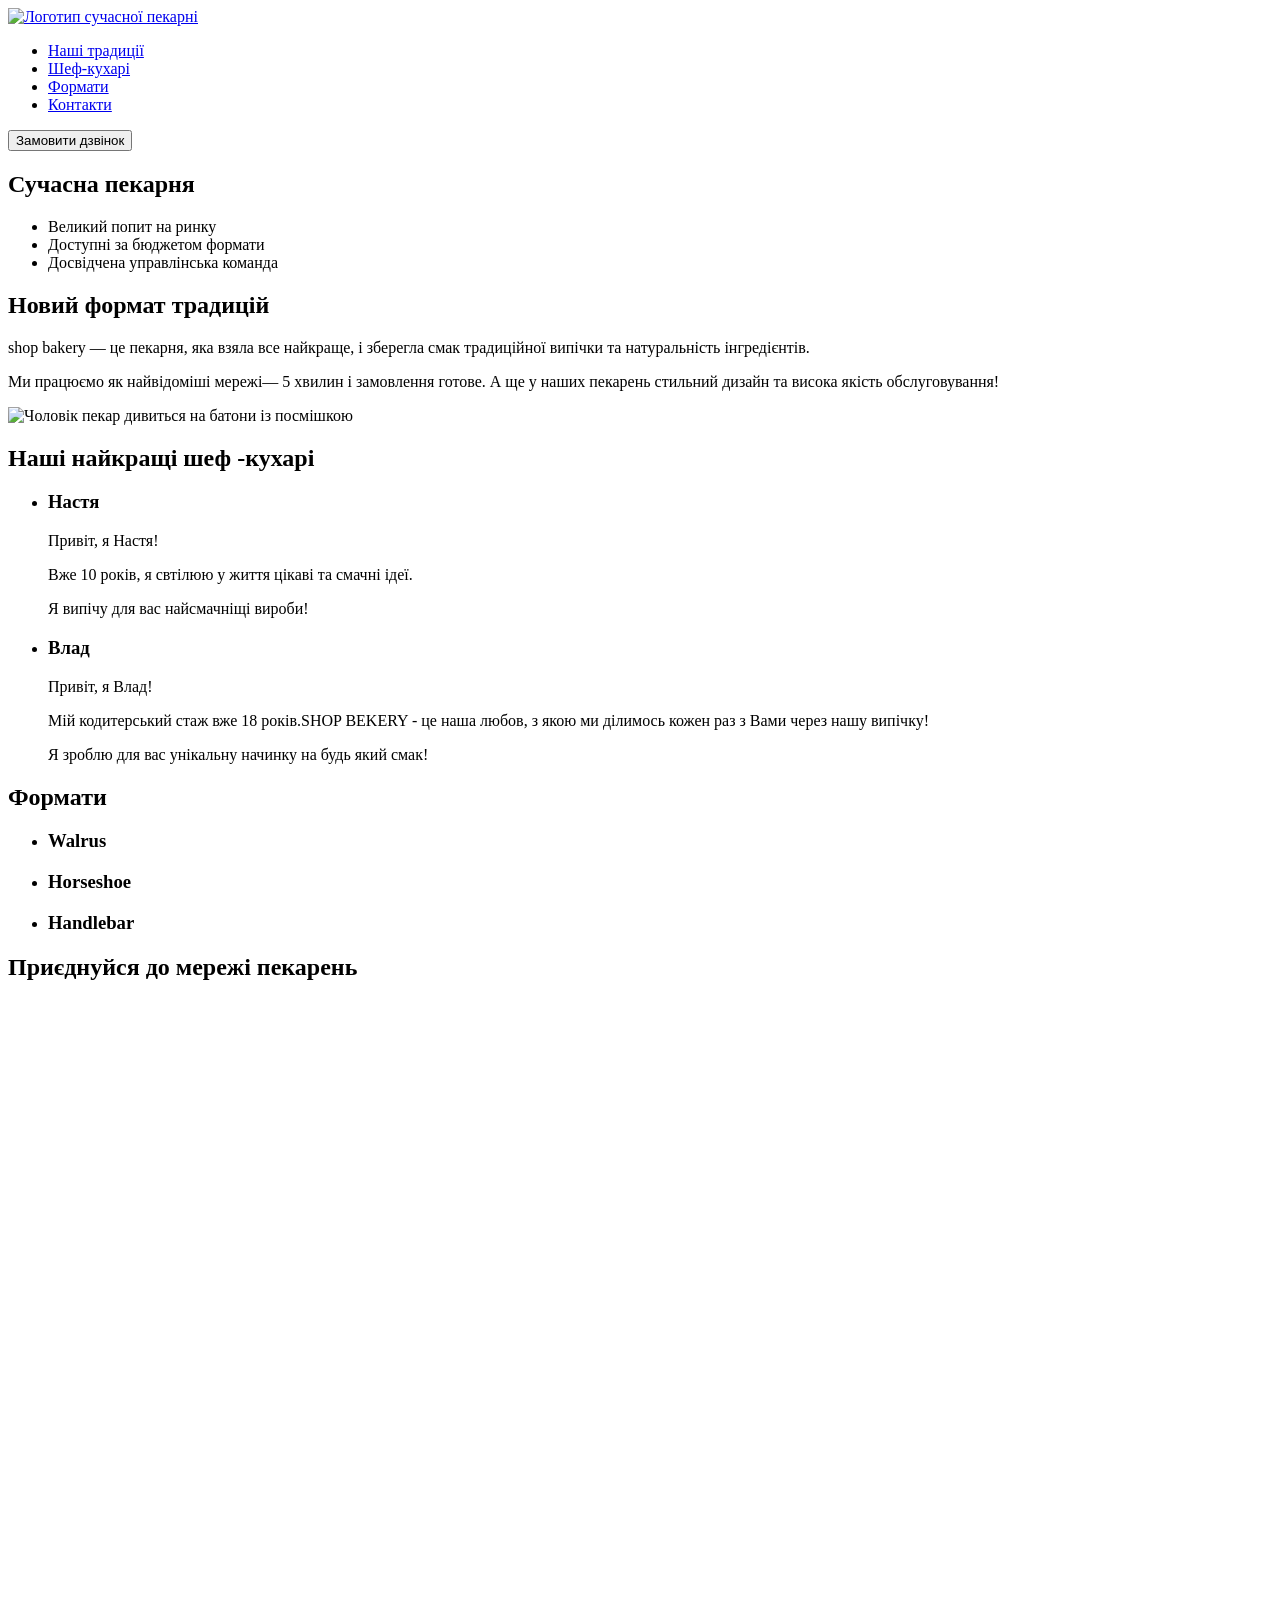
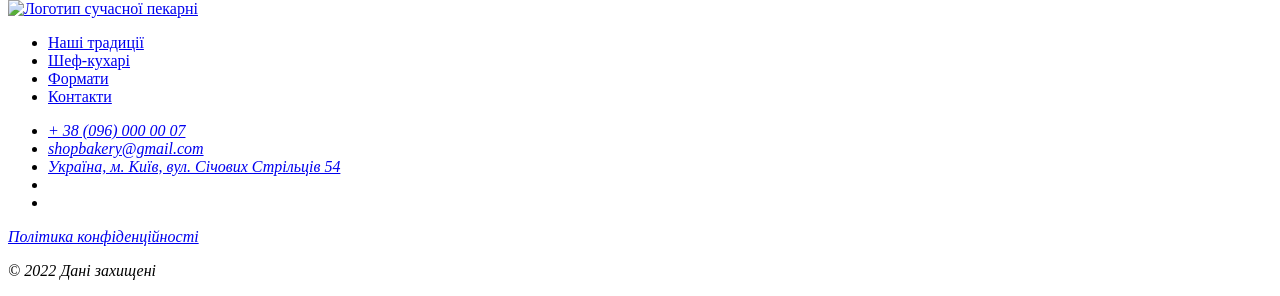
==== index.html @ b70a21ea "update index.html" ====
<!doctype html>
<html lang="uk">
  <head>
    <meta charset="UTF-8" />
    <meta name="viewport" content="width=device-width, initial-scale=1.0" />
    <link rel="stylesheet" href="./css/styles.css" />
    <title>Сучасна пекарня</title>
  </head>
  <body>
    <header>
      <nav>
        <a href="/">
          <img src="./images/logo.svg" alt="Логотип сучасної пекарні" />
        </a>
        <ul>
          <li><a href="#traditions-section">Наші традиції</a></li>
          <li><a href="#chefs-section">Шеф-кухарі</a></li>
          <li><a href="#formats-section">Формати</a></li>
          <li><a href="#contact-section">Контакти</a></li>
        </ul>
      </nav>
      <button class="button" type="button">Замовити дзвінок</button>
    </header>
    <main>
      <section>
        <h1 class="main-title">Сучасна пекарня</h1>
      </section>
      <section id="traditions-section">
        <ul>
          <li>Великий попит на ринку</li>
          <li>Доступні за бюджетом формати</li>
          <li>Досвідчена управлінська команда</li>
        </ul>
        <h2>Новий формат традицій</h2>
        <p>
          <span>shop bakery</span> — це пекарня, яка взяла все найкраще, і
          зберегла смак традиційної випічки та натуральність інгредієнтів.
        </p>
        <p>
          Ми працюємо як найвідоміші мережі—
          <span>5 хвилин і замовлення готове</span>. А ще у наших пекарень
          стильний дизайн та висока якість обслуговування!
        </p>
        <img
          src="./images/baker-man.jpg"
          alt="Чоловік пекар дивиться на батони із посмішкою"
        />
      </section>
      <section id="chefs-section">
        <h2>Наші найкращі шеф -кухарі</h2>
        <ul>
          <li>
            <article>
              <h3>Настя</h3>
              <p>Привіт, я Настя!</p>
              <p>Вже 10 років, я свтілюю у життя цікаві та смачні ідеї.</p>
              <p>Я випічу для вас найсмачніщі вироби!</p>
            </article>
          </li>
          <li>
            <article>
              <h3>Влад</h3>
              <p>Привіт, я Влад!</p>
              <p>
                Мій кодитерський стаж вже 18 років.SHOP BEKERY - це наша любов,
                з якою ми ділимось кожен раз з Вами через нашу випічку!
              </p>
              <p>Я зроблю для вас унікальну начинку на будь який смак!</p>
            </article>
          </li>
        </ul>
      </section>
      <section id="formats-section">
        <h2>Формати</h2>
        <ul>
          <li>
            <article>
              <h3 lang="en">Walrus</h3>
            </article>
          </li>
          <li>
            <article>
              <h3 lang="en">Horseshoe</h3>
            </article>
          </li>
          <li>
            <article>
              <h3 lang="en">Handlebar</h3>
            </article>
          </li>
        </ul>
      </section>
      <section id="contact-section">
        <h2>Приєднуйся до мережі пекарень</h2>
        <iframe
          src="https://www.google.com/maps/embed?pb=!1m18!1m12!1m3!1d2540.163630435281!2d30.488698376557704!3d50.45667757159333!2m3!1f0!2f0!3f0!3m2!1i1024!2i768!4f13.1!3m3!1m2!1s0x40d4ce637c006b2d%3A0xaf86385f19996ff0!2z0LLRg9C70LjRhtGPINCh0ZbRh9C-0LLQuNGFINCh0YLRgNGW0LvRjNGG0ZbQsiwgNTQsINCa0LjRl9CyLCAwMjAwMA!5e0!3m2!1suk!2sua!4v1779355351198!5m2!1suk!2sua"
          width="603"
          height="595"
          style="border: 0"
          allowfullscreen=""
          loading="lazy"
          referrerpolicy="no-referrer-when-downgrade"
        ></iframe>
      </section>
    </main>
    <footer>
      <nav>
        <a href="#">
          <img src="./images/logo.svg" alt="Логотип сучасної пекарні" />
        </a>
        <ul>
          <li><a href="#traditions-section">Наші традиції</a></li>
          <li><a href="#chefs-section">Шеф-кухарі</a></li>
          <li><a href="#formats-section">Формати</a></li>
          <li><a href="#contact-section">Контакти</a></li>
        </ul>
      </nav>
      <address>
        <ul>
          <li><a href="tel:+380960000007">+ 38 (096) 000 00 07</a></li>
          <li>
            <a href="mailto:shopbakery@gmail.com">shopbakery@gmail.com</a>
          </li>
          <li>
            <a href="https://maps.app.goo.gl/vyef625wYCnZ9vK36" target="_blank">
              Україна, м. Київ, вул. Січових Стрільців 54
            </a>
          </li>
          <li>
            <a href="#">
              <!-- facebook icon -->
            </a>
          </li>
          <li>
            <a href="#">
              <!-- instagram icon -->
            </a>
          </li>
        </ul>
        <a href="#" target="_blank">Політика конфіденційності</a>
        <p>&copy; 2022 Дані захищені</p>
      </address>
    </footer>
  </body>
</html>
---- css/styles.css ----
.button {
}
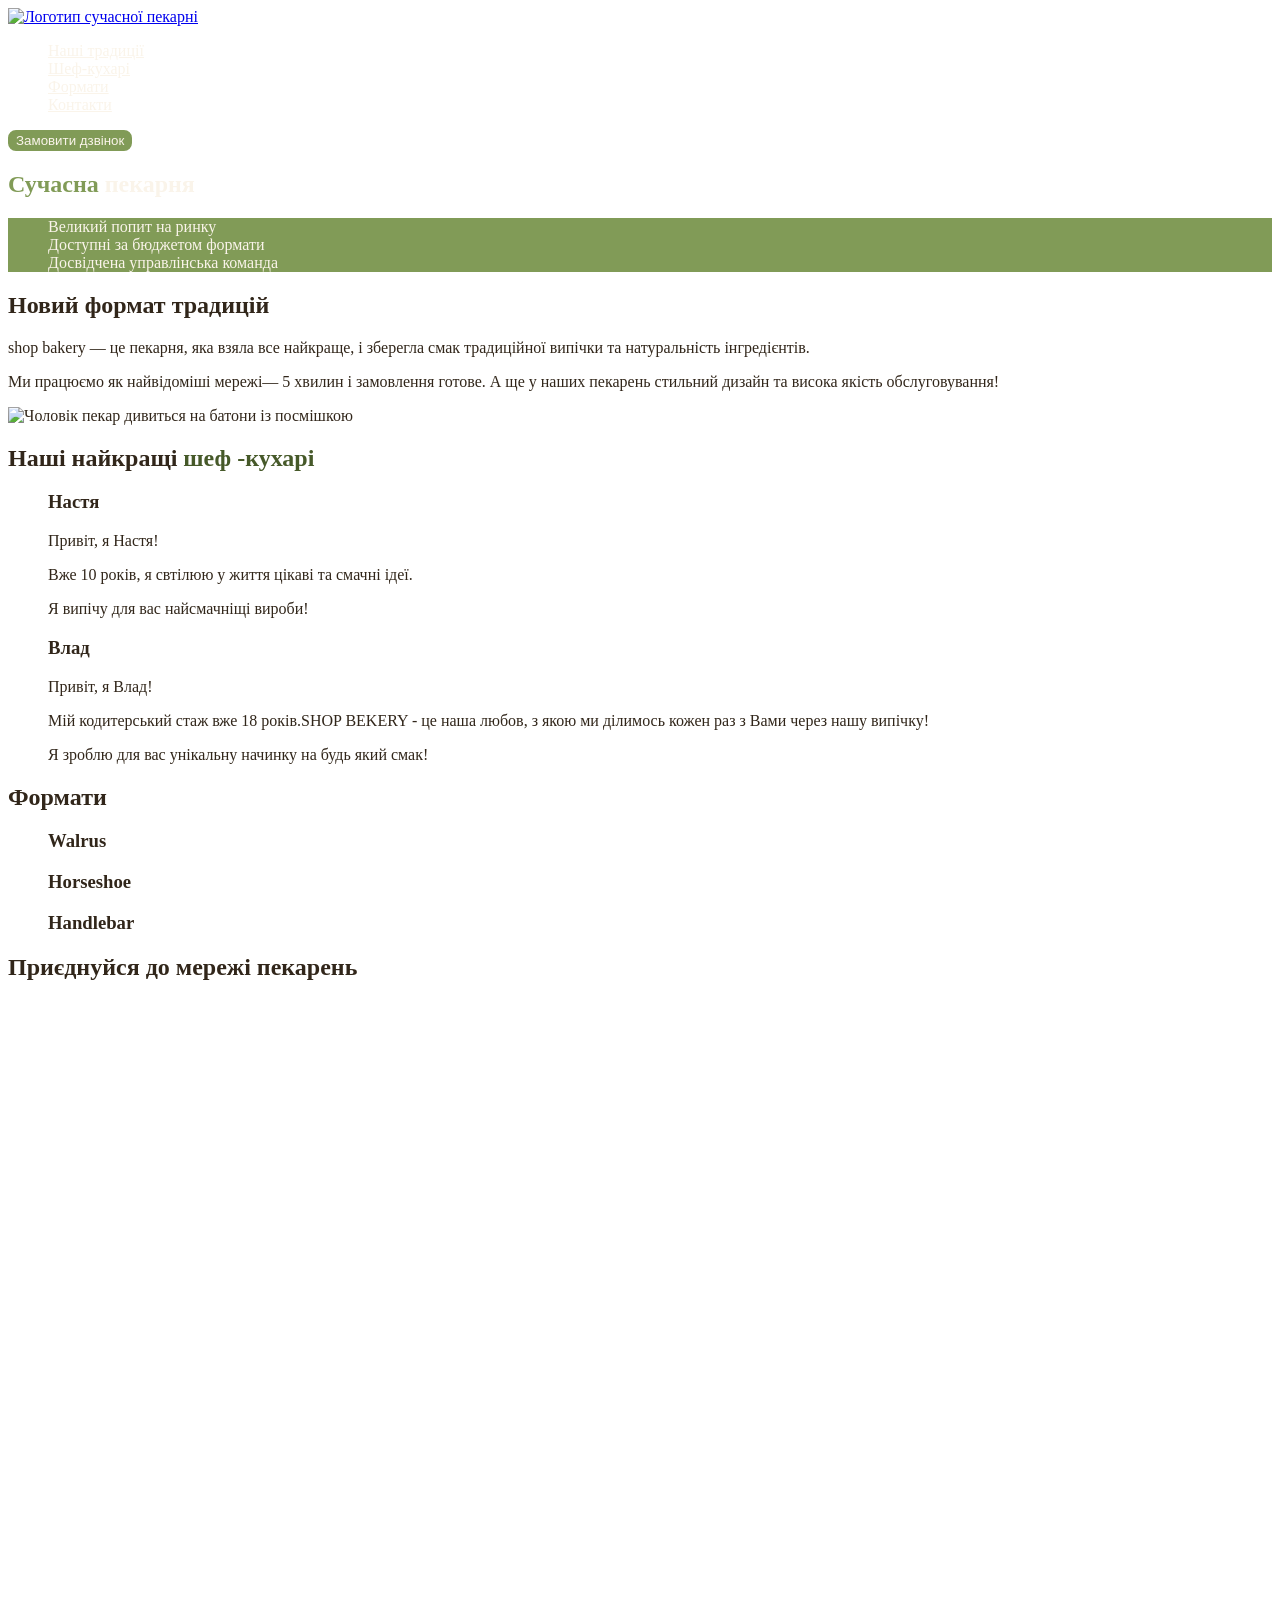
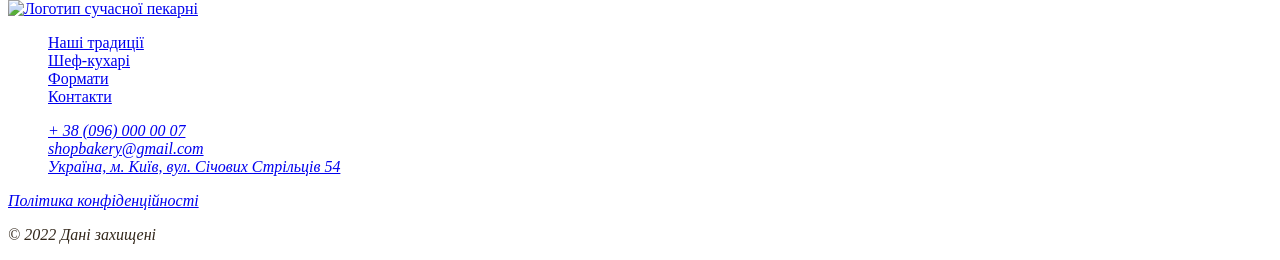
==== commit 3590d494: "update index.html" ====
--- a/index.html
+++ b/index.html
@@ -13,25 +13,27 @@
           <img src="./images/logo.svg" alt="Логотип сучасної пекарні" />
         </a>
         <ul>
-          <li><a href="#traditions-section">Наші традиції</a></li>
-          <li><a href="#chefs-section">Шеф-кухарі</a></li>
-          <li><a href="#formats-section">Формати</a></li>
-          <li><a href="#contact-section">Контакти</a></li>
+          <li>
+            <a class="nav-link" href="#traditions-section">Наші традиції</a>
+          </li>
+          <li><a class="nav-link" href="#chefs-section">Шеф-кухарі</a></li>
+          <li><a class="nav-link" href="#formats-section">Формати</a></li>
+          <li><a class="nav-link" href="#contact-section">Контакти</a></li>
         </ul>
       </nav>
       <button class="button" type="button">Замовити дзвінок</button>
     </header>
     <main>
       <section>
-        <h1 class="main-title">Сучасна пекарня</h1>
+        <h1 class="hero-title"><span class="accent">Сучасна</span> пекарня</h1>
       </section>
       <section id="traditions-section">
-        <ul>
+        <ul class="advantages-list">
           <li>Великий попит на ринку</li>
           <li>Доступні за бюджетом формати</li>
           <li>Досвідчена управлінська команда</li>
         </ul>
-        <h2>Новий формат традицій</h2>
+        <h2 class="section-title">Новий формат традицій</h2>
         <p>
           <span>shop bakery</span> — це пекарня, яка взяла все найкраще, і
           зберегла смак традиційної випічки та натуральність інгредієнтів.
@@ -47,7 +49,9 @@
         />
       </section>
       <section id="chefs-section">
-        <h2>Наші найкращі шеф -кухарі</h2>
+        <h2 class="section-title">
+          Наші найкращі <span class="accent">шеф -кухарі</span>
+        </h2>
         <ul>
           <li>
             <article>
@@ -71,7 +75,7 @@
         </ul>
       </section>
       <section id="formats-section">
-        <h2>Формати</h2>
+        <h2 class="section-title">Формати</h2>
         <ul>
           <li>
             <article>
@@ -91,7 +95,7 @@
         </ul>
       </section>
       <section id="contact-section">
-        <h2>Приєднуйся до мережі пекарень</h2>
+        <h2 class="section-title">Приєднуйся до мережі пекарень</h2>
         <iframe
           src="https://www.google.com/maps/embed?pb=!1m18!1m12!1m3!1d2540.163630435281!2d30.488698376557704!3d50.45667757159333!2m3!1f0!2f0!3f0!3m2!1i1024!2i768!4f13.1!3m3!1m2!1s0x40d4ce637c006b2d%3A0xaf86385f19996ff0!2z0LLRg9C70LjRhtGPINCh0ZbRh9C-0LLQuNGFINCh0YLRgNGW0LvRjNGG0ZbQsiwgNTQsINCa0LjRl9CyLCAwMjAwMA!5e0!3m2!1suk!2sua!4v1779355351198!5m2!1suk!2sua"
           width="603"
--- a/css/styles.css
+++ b/css/styles.css
@@ -1,2 +1,57 @@
+:root {
+  --color-brand-light: #819b57;
+  --color-brand-dark: #465929;
+  --color-primary-light: #faf4ea;
+  --color-primary-dark: #31261a;
+}
+
+/* Base */
+body {
+  color: var(--color-primary-dark);
+}
+
+ul {
+  list-style-type: none;
+}
+
+/* Button */
 .button {
+  color: var(--color-primary-light);
+  background-color: var(--color-brand-light);
+  border: 2px solid var(--color-brand-light);
+  border-radius: 8px;
+  cursor: pointer;
 }
+
+.button:hover {
+  color: var(--color-brand-dark);
+  background-color: transparent;
+}
+
+/* Link */
+.nav-link {
+  color: var(--color-primary-light);
+}
+
+.nav-link:hover {
+  color: var(--color-brand-light);
+}
+
+/* Hero section */
+.hero-title {
+  color: var(--color-primary-light);
+}
+
+.hero-title .accent {
+  color: var(--color-brand-light);
+}
+
+/* Advantages section */
+.advantages-list {
+  color: var(--color-primary-light);
+  background-color: var(--color-brand-light);
+}
+
+.section-title .accent {
+  color: var(--color-brand-dark);
+}
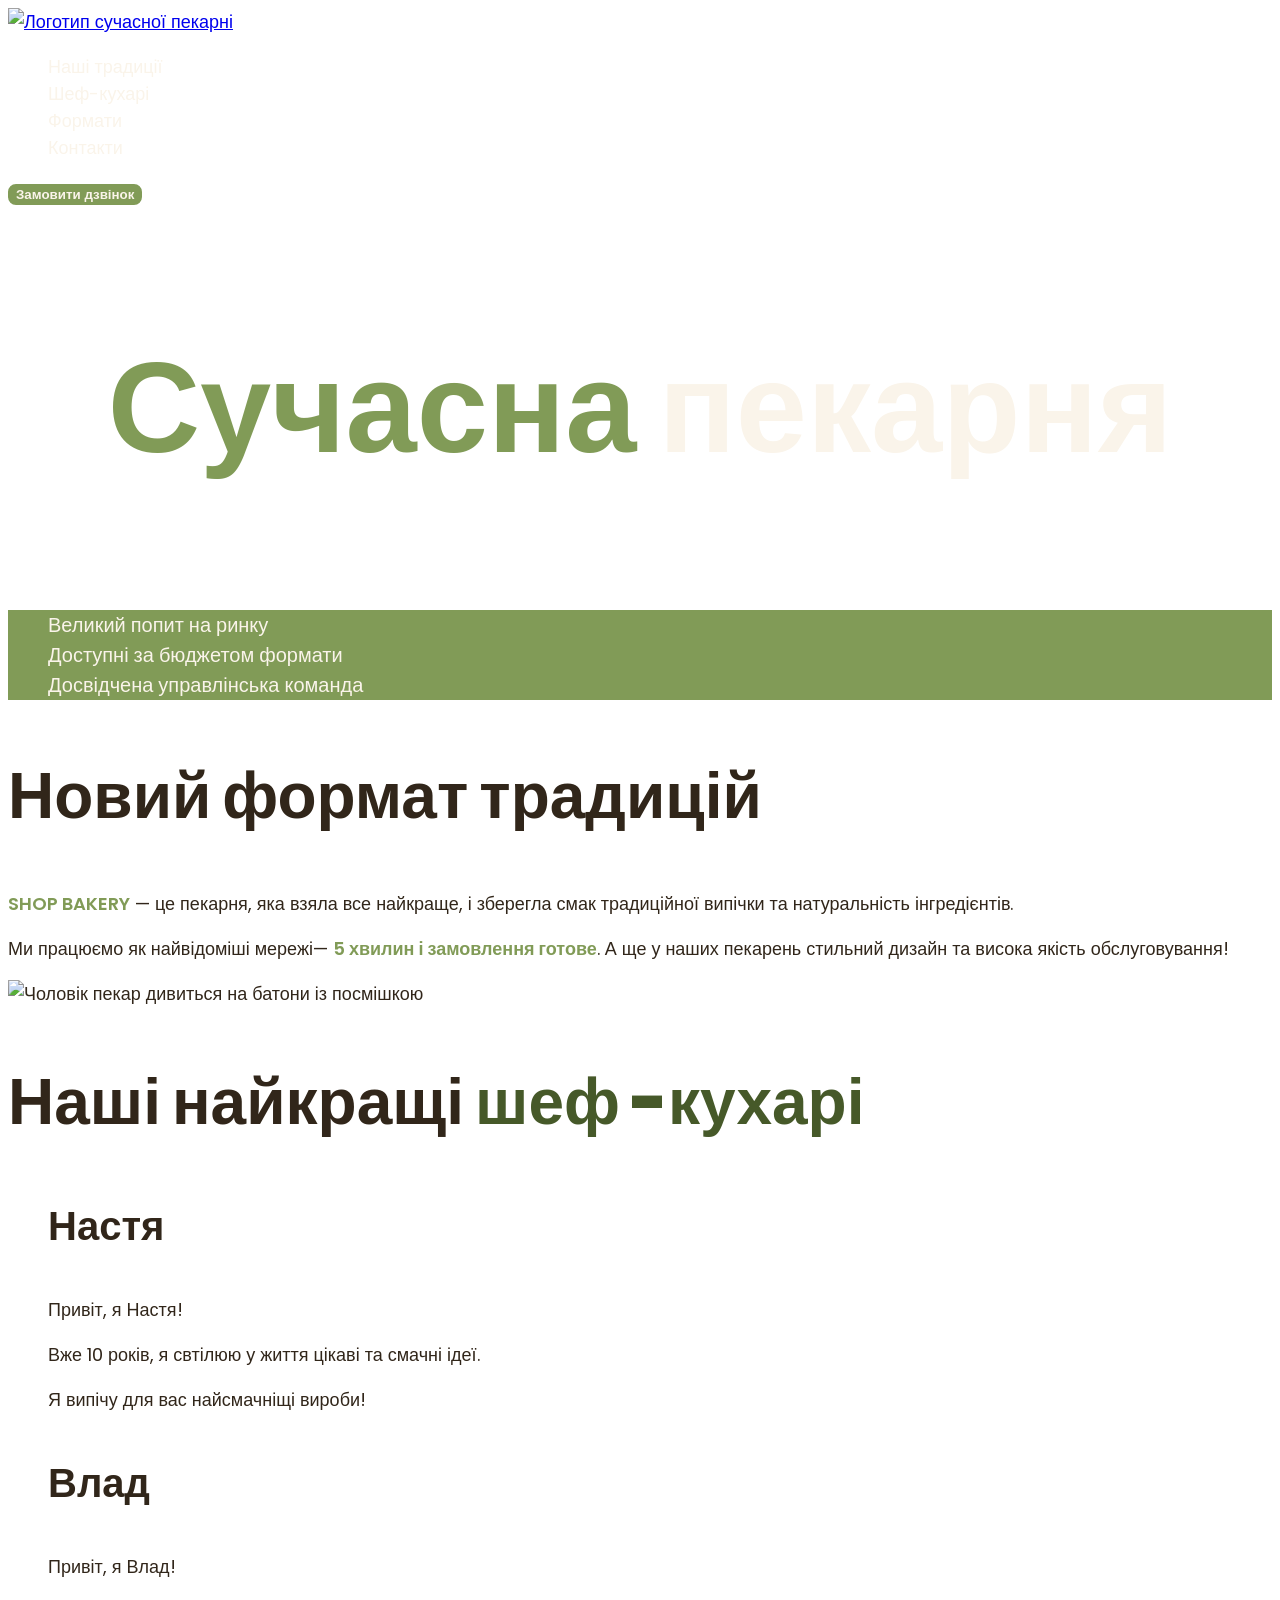
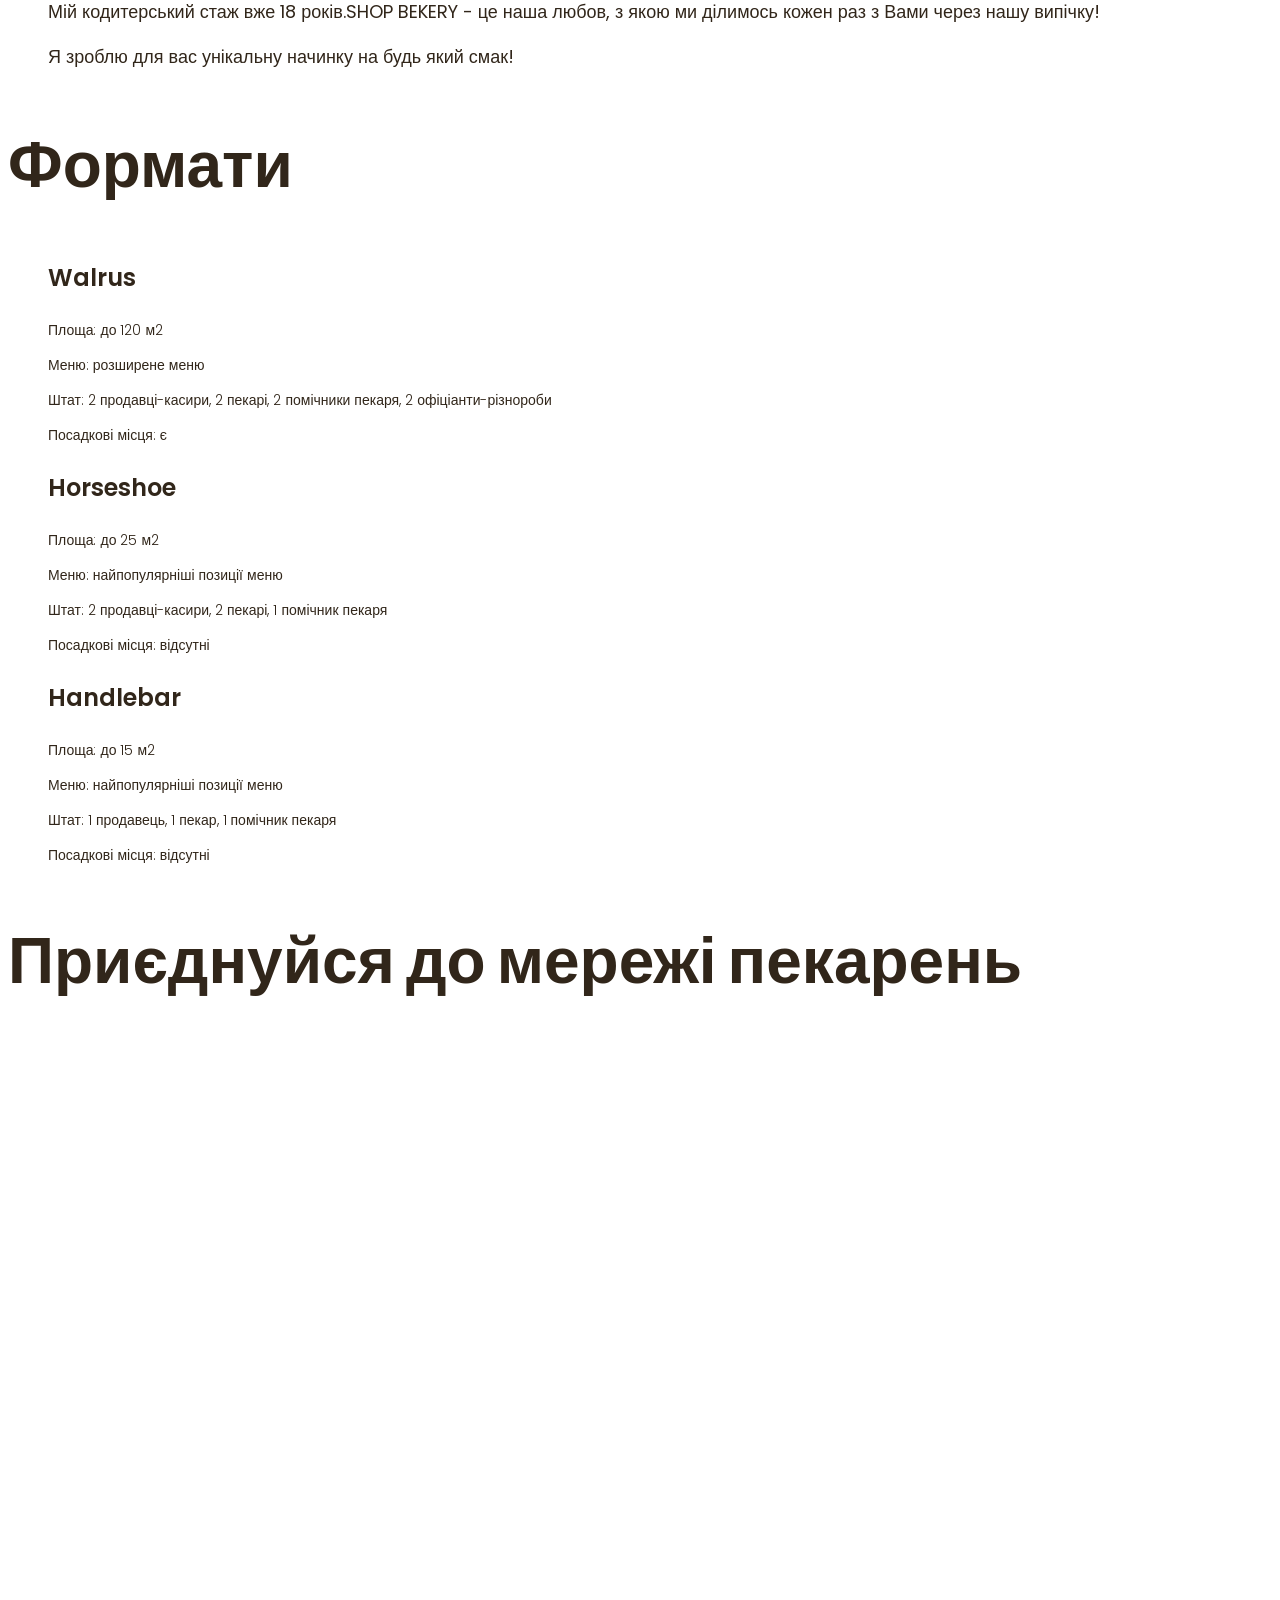
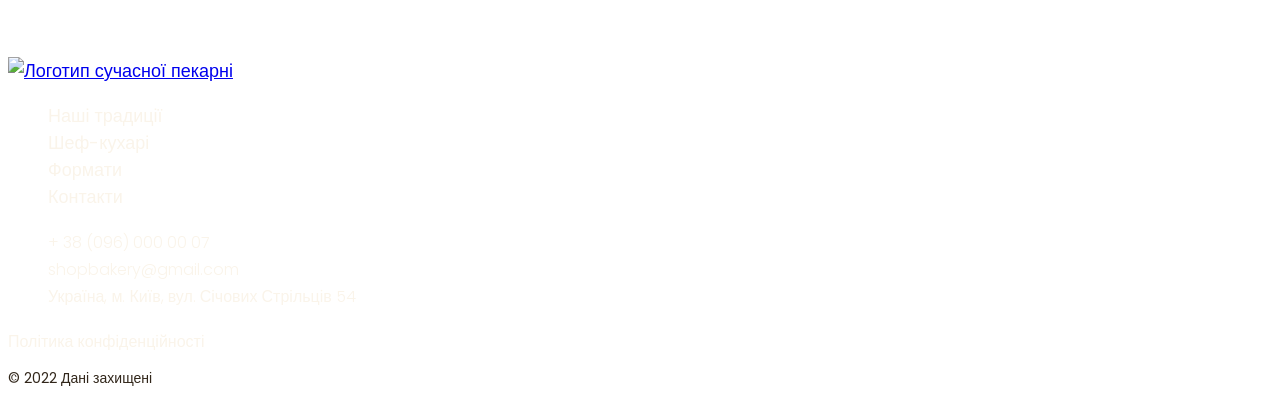
==== commit 41fbfe1d: "update index.html" ====
--- a/index.html
+++ b/index.html
@@ -3,7 +3,15 @@
   <head>
     <meta charset="UTF-8" />
     <meta name="viewport" content="width=device-width, initial-scale=1.0" />
+    <!-- Styles -->
     <link rel="stylesheet" href="./css/styles.css" />
+    <!-- Fonts -->
+    <link rel="preconnect" href="https://fonts.googleapis.com" />
+    <link rel="preconnect" href="https://fonts.gstatic.com" crossorigin />
+    <link
+      href="https://fonts.googleapis.com/css2?family=Poppins:wght@300;400;600;900&display=swap"
+      rel="stylesheet"
+    />
     <title>Сучасна пекарня</title>
   </head>
   <body>
@@ -29,19 +37,20 @@
       </section>
       <section id="traditions-section">
         <ul class="advantages-list">
-          <li>Великий попит на ринку</li>
-          <li>Доступні за бюджетом формати</li>
-          <li>Досвідчена управлінська команда</li>
+          <li class="advantages-item">Великий попит на ринку</li>
+          <li class="advantages-item">Доступні за бюджетом формати</li>
+          <li class="advantages-item">Досвідчена управлінська команда</li>
         </ul>
         <h2 class="section-title">Новий формат традицій</h2>
-        <p>
-          <span>shop bakery</span> — це пекарня, яка взяла все найкраще, і
-          зберегла смак традиційної випічки та натуральність інгредієнтів.
+        <p class="traditions-text">
+          <span class="brand uppercase">shop bakery</span> — це пекарня, яка
+          взяла все найкраще, і зберегла смак традиційної випічки та
+          натуральність інгредієнтів.
         </p>
-        <p>
+        <p class="traditions-text">
           Ми працюємо як найвідоміші мережі—
-          <span>5 хвилин і замовлення готове</span>. А ще у наших пекарень
-          стильний дизайн та висока якість обслуговування!
+          <span class="brand">5 хвилин і замовлення готове</span>. А ще у наших
+          пекарень стильний дизайн та висока якість обслуговування!
         </p>
         <img
           src="./images/baker-man.jpg"
@@ -55,7 +64,7 @@
         <ul>
           <li>
             <article>
-              <h3>Настя</h3>
+              <h3 class="chef-title">Настя</h3>
               <p>Привіт, я Настя!</p>
               <p>Вже 10 років, я свтілюю у життя цікаві та смачні ідеї.</p>
               <p>Я випічу для вас найсмачніщі вироби!</p>
@@ -63,7 +72,7 @@
           </li>
           <li>
             <article>
-              <h3>Влад</h3>
+              <h3 class="chef-title">Влад</h3>
               <p>Привіт, я Влад!</p>
               <p>
                 Мій кодитерський стаж вже 18 років.SHOP BEKERY - це наша любов,
@@ -79,17 +88,38 @@
         <ul>
           <li>
             <article>
-              <h3 lang="en">Walrus</h3>
+              <h3 class="format-title" lang="en">Walrus</h3>
+              <div class="format-text">
+                <p>Площа: до 120 м2</p>
+                <p>Меню: розширене меню</p>
+                <p>
+                  Штат: 2 продавці-касири, 2 пекарі, 2 помічники пекаря, 2
+                  офіціанти-різнороби
+                </p>
+                <p>Посадкові місця: є</p>
+              </div>
             </article>
           </li>
           <li>
             <article>
-              <h3 lang="en">Horseshoe</h3>
+              <h3 class="format-title" lang="en">Horseshoe</h3>
+              <div class="format-text">
+                <p>Площа: до 25 м2</p>
+                <p>Меню: найпопулярніші позиції меню</p>
+                <p>Штат: 2 продавці-касири, 2 пекарі, 1 помічник пекаря</p>
+                <p>Посадкові місця: відсутні</p>
+              </div>
             </article>
           </li>
           <li>
             <article>
-              <h3 lang="en">Handlebar</h3>
+              <h3 class="format-title" lang="en">Handlebar</h3>
+              <div class="format-text">
+                <p>Площа: до 15 м2</p>
+                <p>Меню: найпопулярніші позиції меню</p>
+                <p>Штат: 1 продавець, 1 пекар, 1 помічник пекаря</p>
+                <p>Посадкові місця: відсутні</p>
+              </div>
             </article>
           </li>
         </ul>
@@ -113,20 +143,32 @@
           <img src="./images/logo.svg" alt="Логотип сучасної пекарні" />
         </a>
         <ul>
-          <li><a href="#traditions-section">Наші традиції</a></li>
-          <li><a href="#chefs-section">Шеф-кухарі</a></li>
-          <li><a href="#formats-section">Формати</a></li>
-          <li><a href="#contact-section">Контакти</a></li>
+          <li>
+            <a class="nav-link" href="#traditions-section">Наші традиції</a>
+          </li>
+          <li><a class="nav-link" href="#chefs-section">Шеф-кухарі</a></li>
+          <li><a class="nav-link" href="#formats-section">Формати</a></li>
+          <li><a class="nav-link" href="#contact-section">Контакти</a></li>
         </ul>
       </nav>
       <address>
         <ul>
-          <li><a href="tel:+380960000007">+ 38 (096) 000 00 07</a></li>
           <li>
-            <a href="mailto:shopbakery@gmail.com">shopbakery@gmail.com</a>
+            <a class="address-link" href="tel:+380960000007"
+              >+ 38 (096) 000 00 07</a
+            >
           </li>
           <li>
-            <a href="https://maps.app.goo.gl/vyef625wYCnZ9vK36" target="_blank">
+            <a class="address-link" href="mailto:shopbakery@gmail.com"
+              >shopbakery@gmail.com</a
+            >
+          </li>
+          <li>
+            <a
+              class="address-link"
+              href="https://maps.app.goo.gl/vyef625wYCnZ9vK36"
+              target="_blank"
+            >
               Україна, м. Київ, вул. Січових Стрільців 54
             </a>
           </li>
@@ -141,8 +183,10 @@
             </a>
           </li>
         </ul>
-        <a href="#" target="_blank">Політика конфіденційності</a>
-        <p>&copy; 2022 Дані захищені</p>
+        <a class="address-link" href="#" target="_blank"
+          >Політика конфіденційності
+        </a>
+        <p class="address-copyright">&copy; 2022 Дані захищені</p>
       </address>
     </footer>
   </body>
--- a/css/styles.css
+++ b/css/styles.css
@@ -8,6 +8,14 @@
 /* Base */
 body {
   color: var(--color-primary-dark);
+  font-family: 'Poppins', sans-serif;
+  font-size: 18px;
+  font-weight: 400;
+  line-height: 1.5;
+}
+
+address {
+  font-style: normal;
 }
 
 ul {
@@ -21,6 +29,7 @@
   border: 2px solid var(--color-brand-light);
   border-radius: 8px;
   cursor: pointer;
+  font-weight: 600;
 }
 
 .button:hover {
@@ -31,15 +40,20 @@
 /* Link */
 .nav-link {
   color: var(--color-primary-light);
+  text-decoration: none;
 }
 
 .nav-link:hover {
   color: var(--color-brand-light);
+  font-weight: 600;
 }
 
 /* Hero section */
 .hero-title {
   color: var(--color-primary-light);
+  text-align: center;
+  font-size: 128px;
+  font-weight: 900;
 }
 
 .hero-title .accent {
@@ -52,6 +66,61 @@
   background-color: var(--color-brand-light);
 }
 
+.advantages-item {
+  font-size: 20px;
+  font-weight: 300;
+}
+
+.section-title {
+  font-size: 64px;
+  font-weight: 900;
+  line-height: 1.3;
+}
+
 .section-title .accent {
   color: var(--color-brand-dark);
 }
+
+/* Traditions section */
+.traditions-text .brand {
+  color: var(--color-brand-light);
+  font-weight: 600;
+}
+
+.traditions-text .uppercase {
+  text-transform: uppercase;
+}
+
+/* Chefs section */
+.chef-title {
+  font-size: 40px;
+  font-weight: 600;
+}
+
+/* Formats section */
+.format-title {
+  font-size: 24px;
+  font-weight: 600;
+}
+
+.format-text {
+  font-size: 14px;
+  font-weight: 300;
+}
+
+/* Footer */
+.address-link {
+  color: var(--color-primary-light);
+  font-size: 16px;
+  font-weight: 300;
+  text-decoration: none;
+}
+
+.address-link:hover {
+  color: var(--color-brand-light);
+}
+
+.address-copyright {
+  font-size: 14px;
+  font-weight: 400;
+}
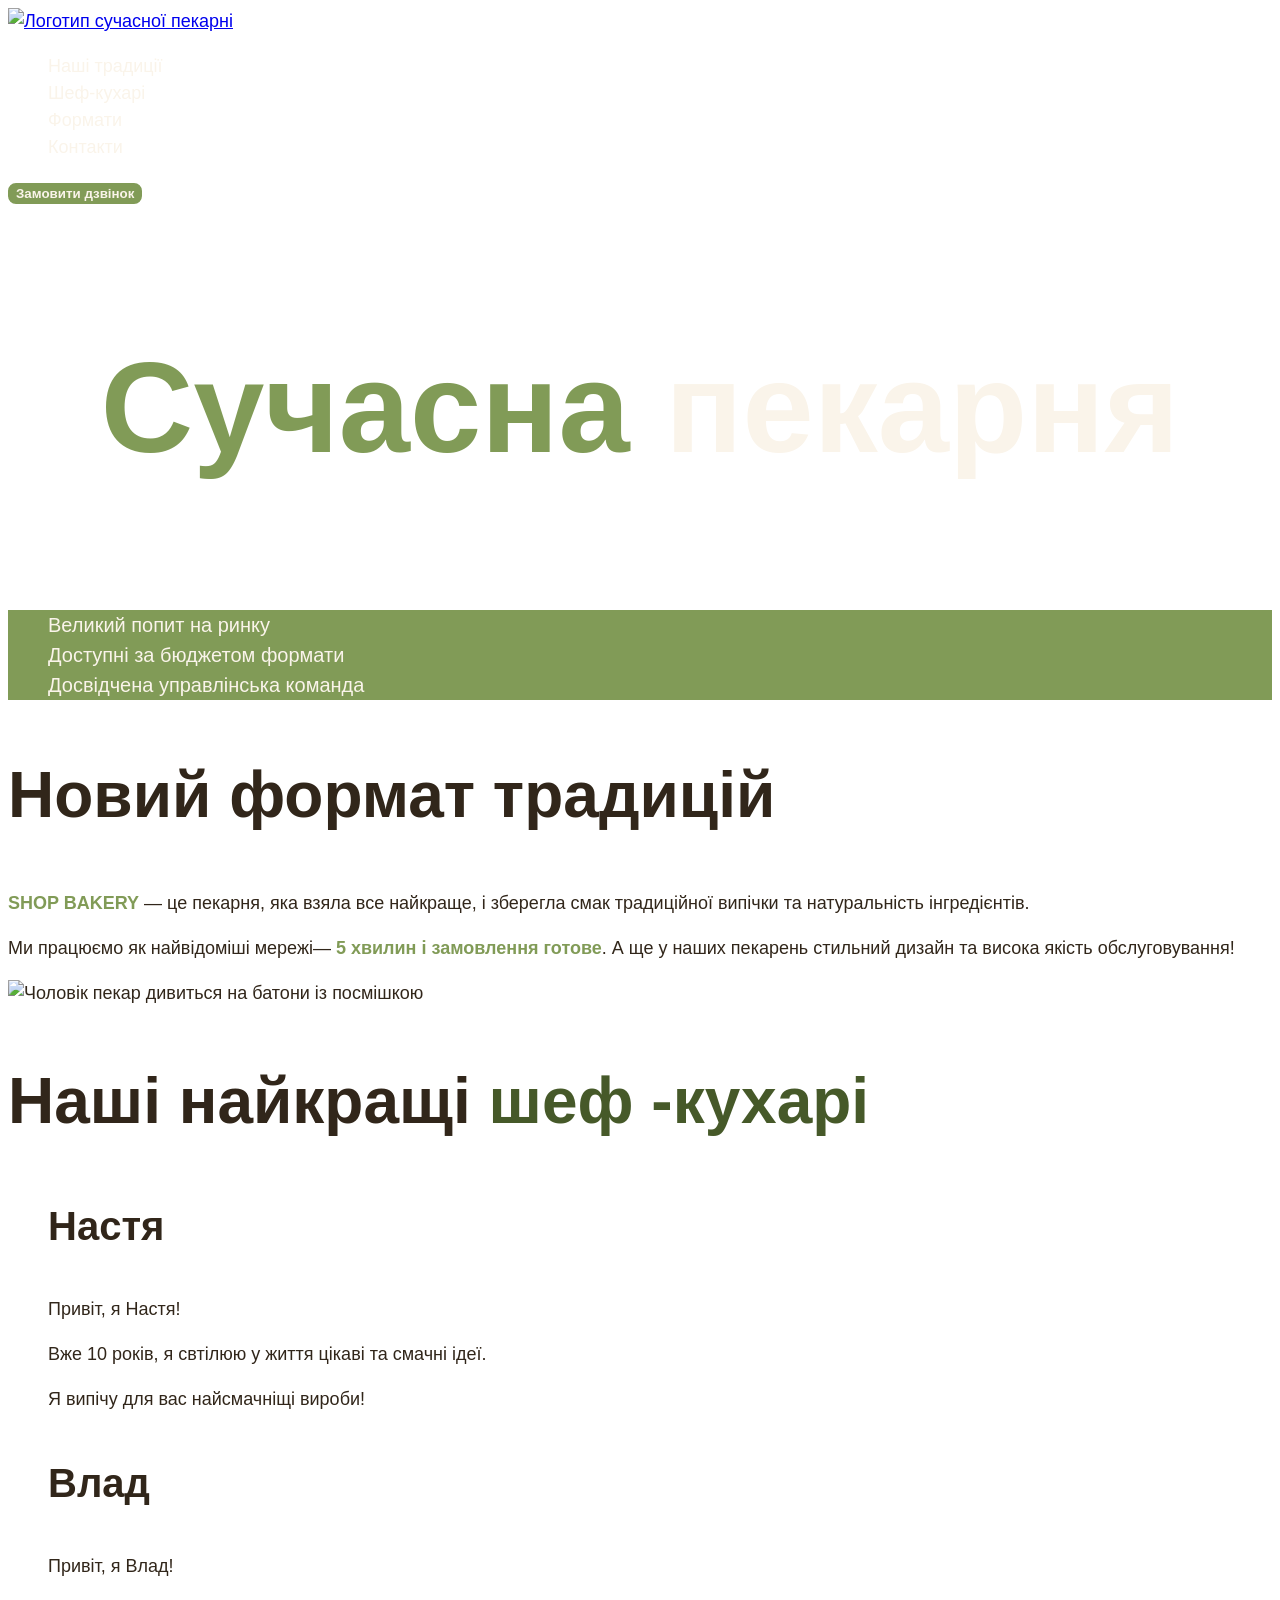
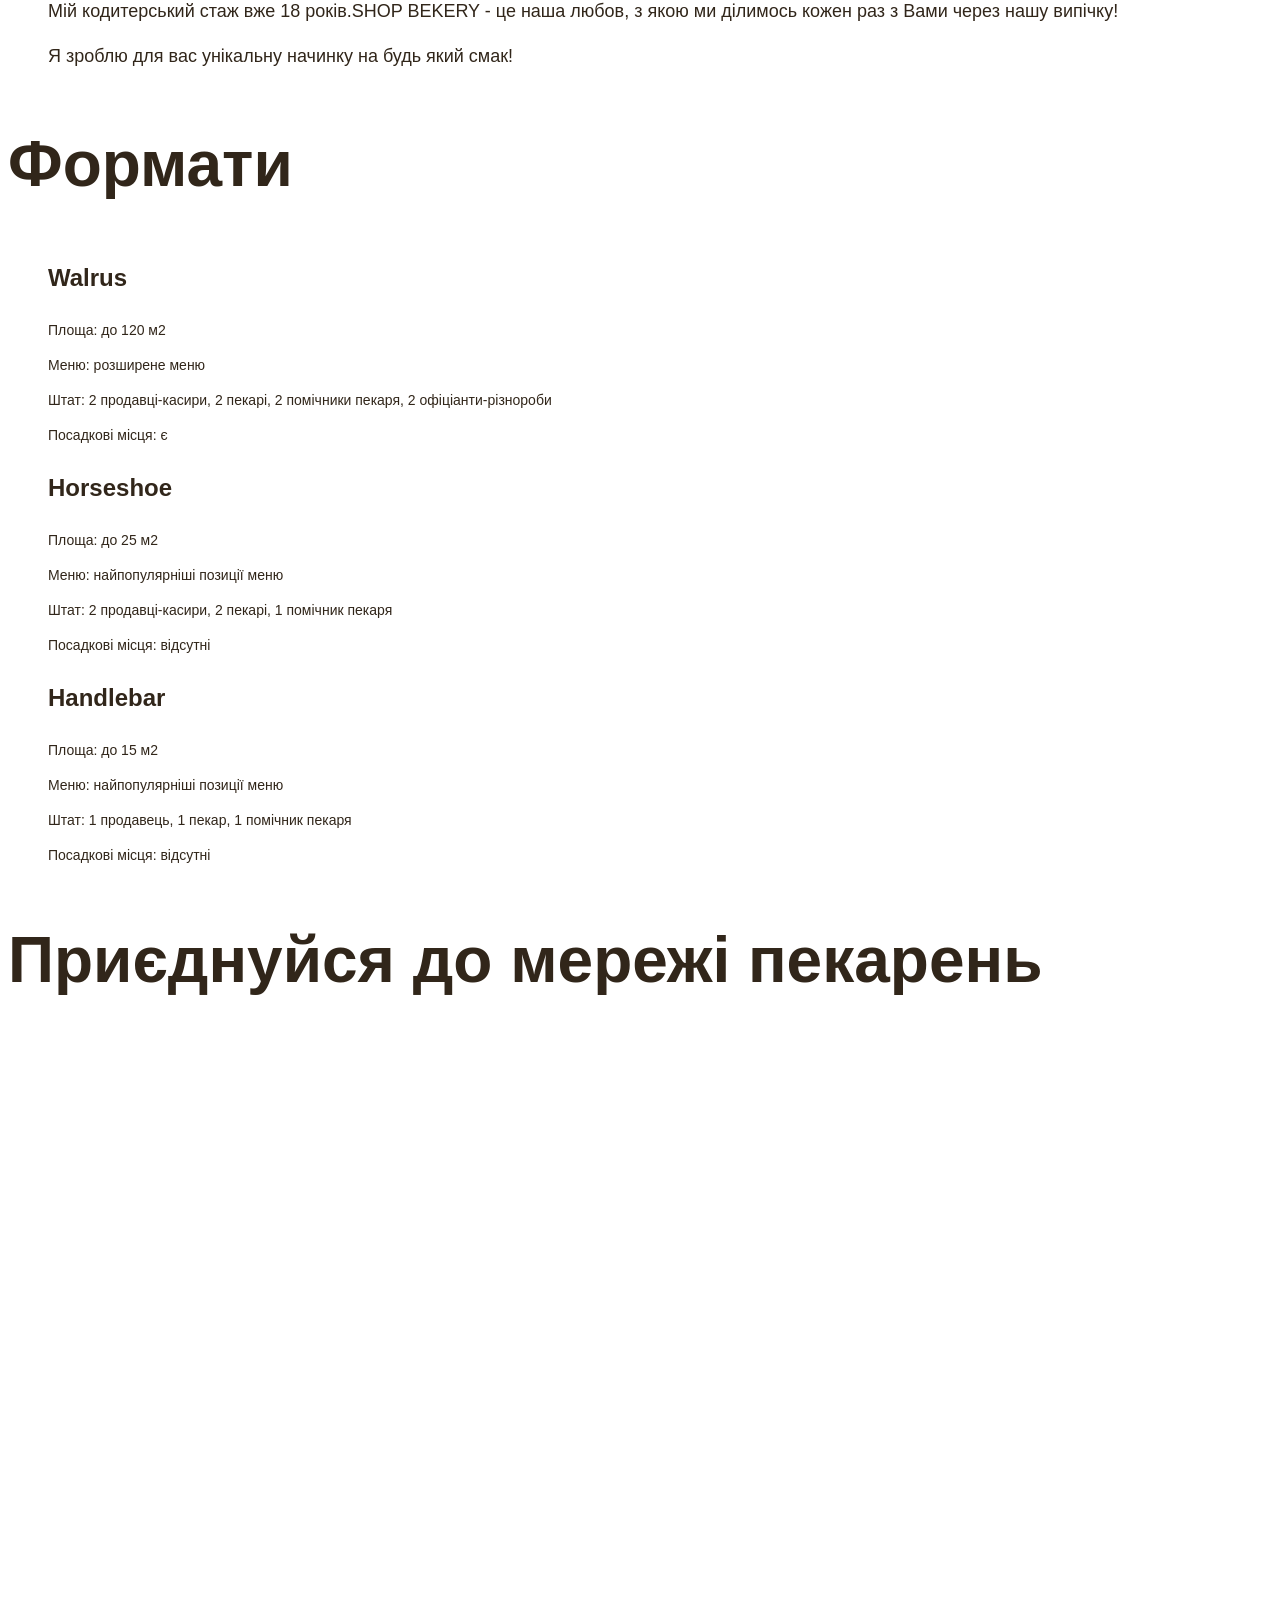
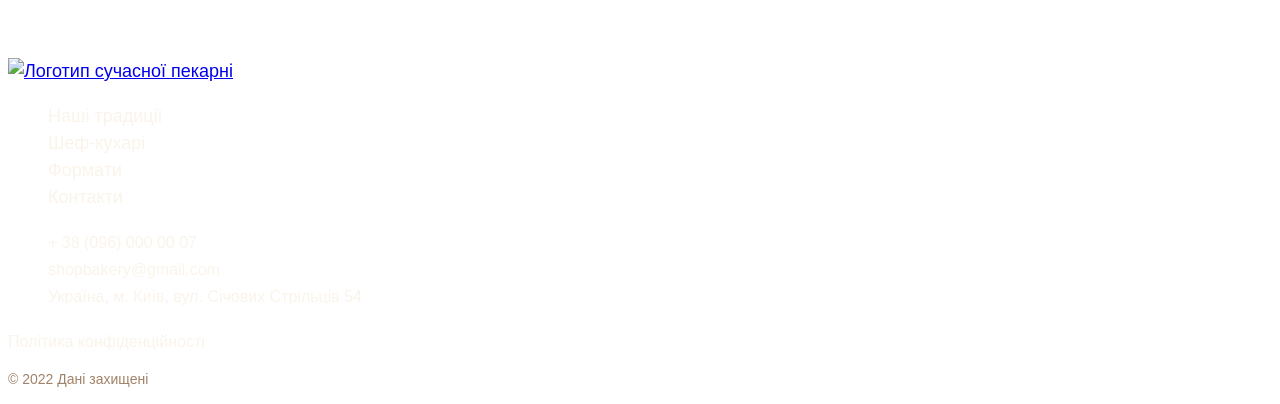
==== commit 6ca657e4: "update index.html, styles.css" ====
--- a/index.html
+++ b/index.html
@@ -5,13 +5,6 @@
     <meta name="viewport" content="width=device-width, initial-scale=1.0" />
     <!-- Styles -->
     <link rel="stylesheet" href="./css/styles.css" />
-    <!-- Fonts -->
-    <link rel="preconnect" href="https://fonts.googleapis.com" />
-    <link rel="preconnect" href="https://fonts.gstatic.com" crossorigin />
-    <link
-      href="https://fonts.googleapis.com/css2?family=Poppins:wght@300;400;600;900&display=swap"
-      rel="stylesheet"
-    />
     <title>Сучасна пекарня</title>
   </head>
   <body>
--- a/css/styles.css
+++ b/css/styles.css
@@ -1,3 +1,31 @@
+@font-face {
+  font-display: swap;
+  font-family: 'Poppins';
+  font-weight: 300;
+  src: url('../fonts/poppins-v24-latin-300.woff2') format('woff2'); /* Chrome 36+, Opera 23+, Firefox 39+, Safari 12+, iOS 10+ */
+}
+
+@font-face {
+  font-display: swap;
+  font-family: 'Poppins';
+  font-weight: 400;
+  src: url('../fonts/poppins-v24-latin-regular.woff2') format('woff2');
+}
+
+@font-face {
+  font-display: swap;
+  font-family: 'Poppins';
+  font-weight: 600;
+  src: url('../fonts/poppins-v24-latin-600.woff2') format('woff2');
+}
+
+@font-face {
+  font-display: swap;
+  font-family: 'Poppins';
+  font-weight: 900;
+  src: url('../fonts/poppins-v24-latin-900.woff2') format('woff2');
+}
+
 :root {
   --color-brand-light: #819b57;
   --color-brand-dark: #465929;
@@ -6,6 +34,10 @@
 }
 
 /* Base */
+* {
+  box-sizing: border-box;
+}
+
 body {
   color: var(--color-primary-dark);
   font-family: 'Poppins', sans-serif;
@@ -121,6 +153,7 @@
 }
 
 .address-copyright {
+  color: #a18268;
   font-size: 14px;
   font-weight: 400;
 }
